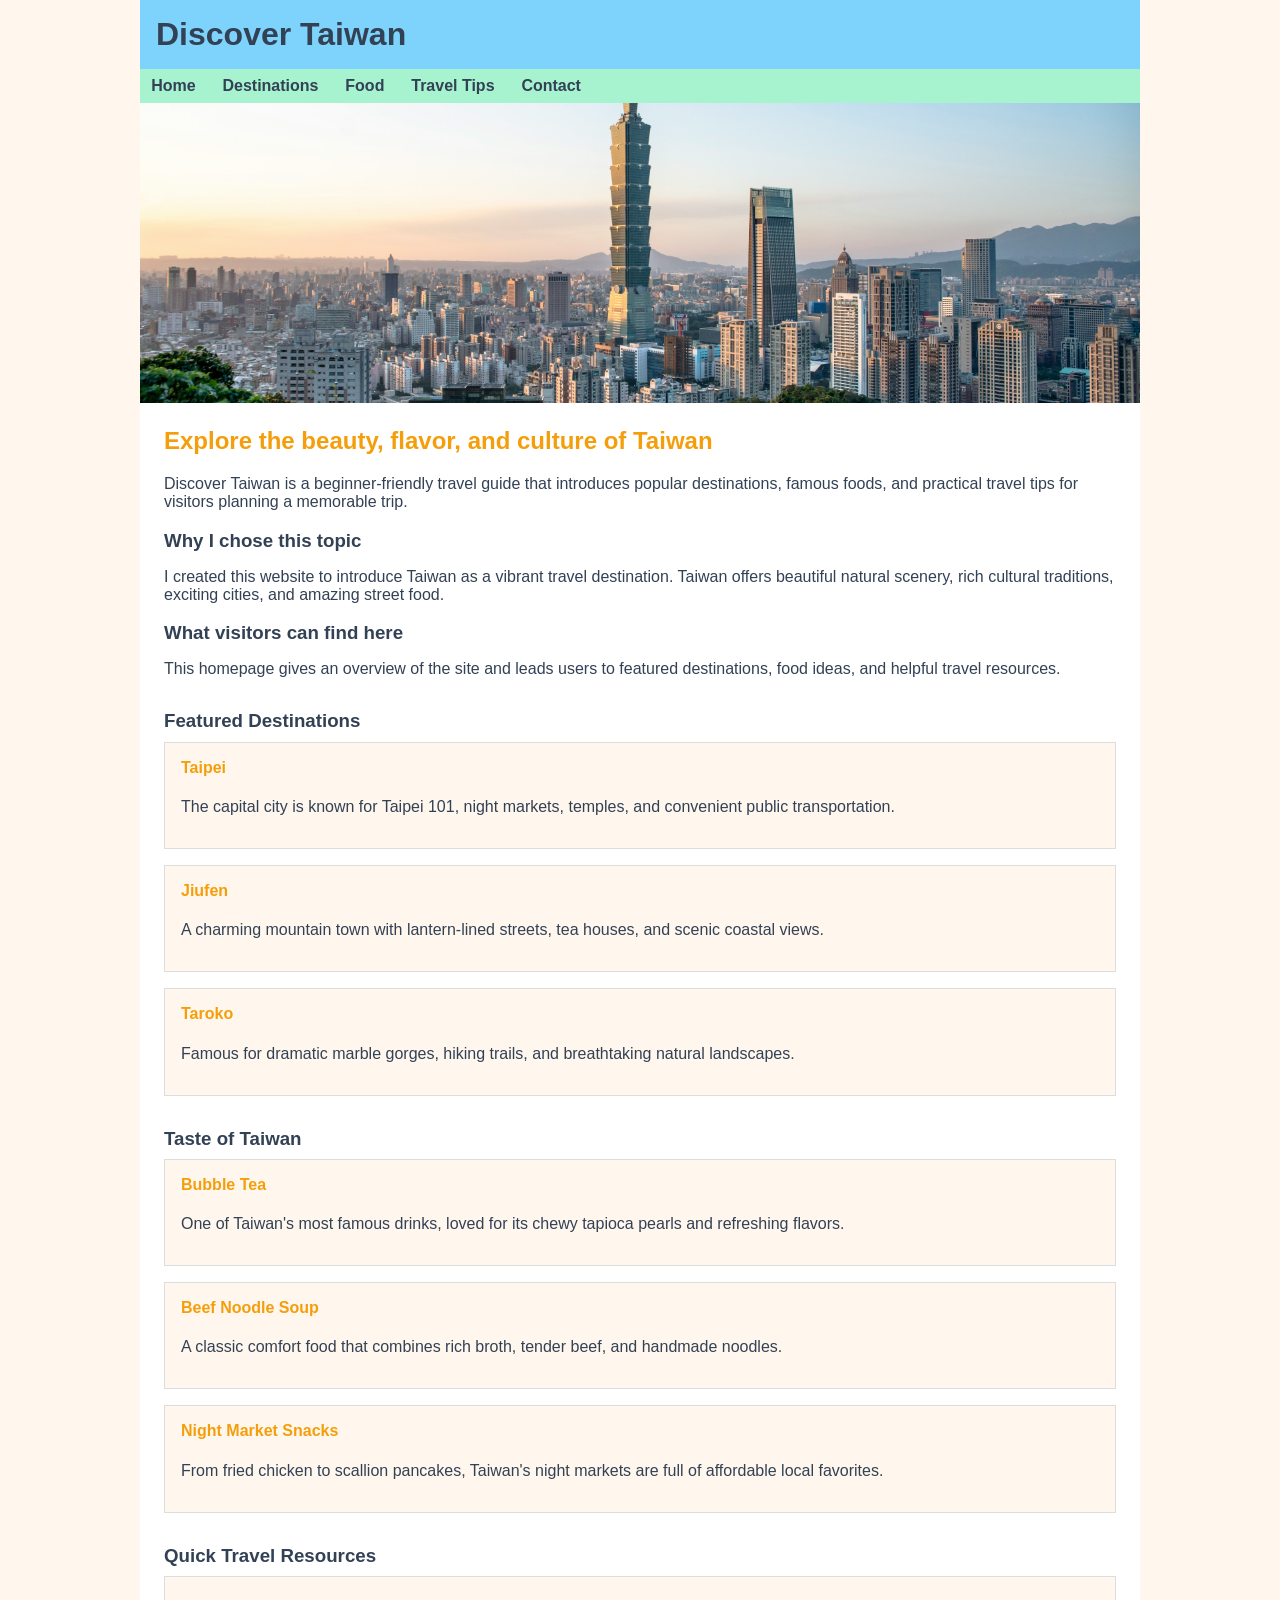
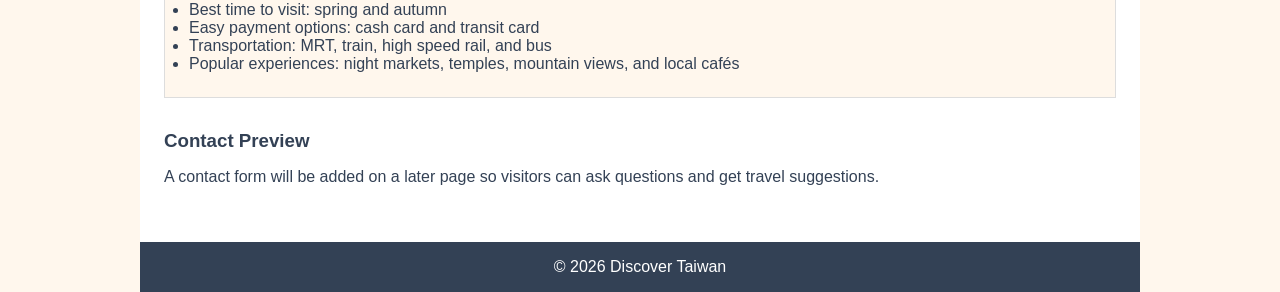
==== index.html @ a4ccfa7e "Add files via upload" ====
<!DOCTYPE html>
<html lang="en">
<head>
  <meta charset="UTF-8">
  <meta name="viewport" content="width=device-width, initial-scale=1.0">
  <title>Discover Taiwan</title>
  <link rel="stylesheet" href="style.css">
</head>
<body>
  <div id="wrapper">
    <header>
      <h1>Discover Taiwan</h1>
    </header>

    <nav>
      <ul>
        <li><a href="index.html">Home</a></li>
        <li><a href="#destinations">Destinations</a></li>
        <li><a href="#food">Food</a></li>
        <li><a href="#tips">Travel Tips</a></li>
        <li><a href="#contact">Contact</a></li>
      </ul>
    </nav>

    <div id="homehero"></div>

    <main>
      <h2>Explore the beauty, flavor, and culture of Taiwan</h2>

      <p>
        Discover Taiwan is a beginner-friendly travel guide that introduces popular destinations,
        famous foods, and practical travel tips for visitors planning a memorable trip.
      </p>

      <section id="intro">
        <h3>Why I chose this topic</h3>
        <p>
          I created this website to introduce Taiwan as a vibrant travel destination. Taiwan offers
          beautiful natural scenery, rich cultural traditions, exciting cities, and amazing street food.
        </p>

        <h3>What visitors can find here</h3>
        <p>
          This homepage gives an overview of the site and leads users to featured destinations,
          food ideas, and helpful travel resources.
        </p>
      </section>

      <section id="destinations">
        <h3>Featured Destinations</h3>
        <div>
          <h4>Taipei</h4>
          <p>The capital city is known for Taipei 101, night markets, temples, and convenient public transportation.</p>
        </div>

        <div>
          <h4>Jiufen</h4>
          <p>A charming mountain town with lantern-lined streets, tea houses, and scenic coastal views.</p>
        </div>

        <div>
          <h4>Taroko</h4>
          <p>Famous for dramatic marble gorges, hiking trails, and breathtaking natural landscapes.</p>
        </div>
      </section>

      <section id="food">
        <h3>Taste of Taiwan</h3>
        <div>
          <h4>Bubble Tea</h4>
          <p>One of Taiwan's most famous drinks, loved for its chewy tapioca pearls and refreshing flavors.</p>
        </div>

        <div>
          <h4>Beef Noodle Soup</h4>
          <p>A classic comfort food that combines rich broth, tender beef, and handmade noodles.</p>
        </div>

        <div>
          <h4>Night Market Snacks</h4>
          <p>From fried chicken to scallion pancakes, Taiwan's night markets are full of affordable local favorites.</p>
        </div>
      </section>

      <section id="tips">
        <h3>Quick Travel Resources</h3>
        <ul>
          <li>Best time to visit: spring and autumn</li>
          <li>Easy payment options: cash card and transit card</li>
          <li>Transportation: MRT, train, high speed rail, and bus</li>
          <li>Popular experiences: night markets, temples, mountain views, and local cafés</li>
        </ul>
      </section>

      <section id="contact">
        <h3>Contact Preview</h3>
        <p>
          A contact form will be added on a later page so visitors can ask questions and get travel suggestions.
        </p>
      </section>
    </main>

    <footer>
      <p>&copy; 2026 Discover Taiwan</p>
    </footer>
  </div>
</body>
</html>
---- style.css ----
* {
  box-sizing: border-box;
}

body {
  background-color: #FFF7ED;
  color: #334155;
  font-family: Arial, Helvetica, sans-serif;
  margin: 0;
}

#wrapper {
  width: 90%;
  max-width: 1000px;
  margin-left: auto;
  margin-right: auto;
  background-color: #FFFFFF;
}

header {
  background-color: #7DD3FC;
  color: #334155;
  padding: 1em;
}

header h1 {
  margin: 0;
}

nav {
  background-color: #A7F3D0;
  padding: 0.5em;
}

nav ul {
  list-style-type: none;
  margin: 0;
  padding-left: 0;
}

nav li {
  display: inline-block;
  margin-right: 1em;
}

nav a {
  text-decoration: none;
  color: #334155;
  font-weight: bold;
  padding: 0.2em;
}

nav a:hover {
  color: #F59E0B;
}

#homehero {
  height: 300px;
  background-image: url("taipei-cityscape.jpg");
  background-size: cover;
  background-position: center;
}

main {
  padding: 1.5em;
}

main h2 {
  color: #F59E0B;
  margin-top: 0;
}

section {
  margin-bottom: 2em;
}

section h3 {
  color: #334155;
  margin-bottom: 0.5em;
}

h4 {
  margin-top: 0;
  color: #F59E0B;
}

#destinations div,
#food div {
  background-color: #FFF7ED;
  border: 1px solid #dddddd;
  padding: 1em;
  margin-bottom: 1em;
}

#tips ul {
  background-color: #FFF7ED;
  border: 1px solid #dddddd;
  padding: 1.5em;
  margin: 0;
}

footer {
  background-color: #334155;
  color: #FFFFFF;
  text-align: center;
  padding: 1em;
}

footer p {
  margin: 0;
}

@media (max-width: 600px) {
  nav li {
    display: block;
    margin-bottom: 0.5em;
  }

  #homehero {
    height: 200px;
  }
}
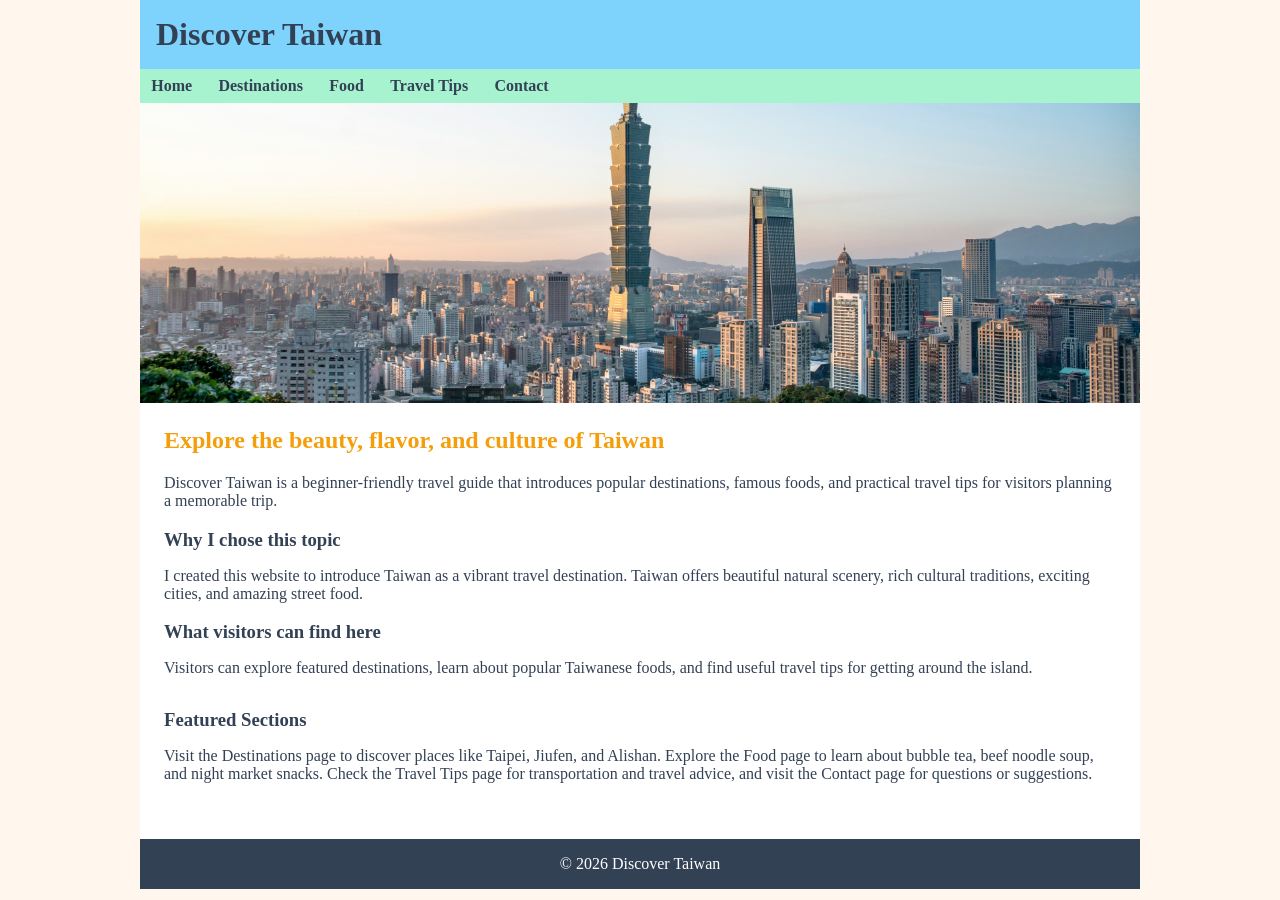
==== commit adce4780: "Add files via upload" ====
--- a/index.html
+++ b/index.html
@@ -15,10 +15,10 @@
     <nav>
       <ul>
         <li><a href="index.html">Home</a></li>
-        <li><a href="#destinations">Destinations</a></li>
-        <li><a href="#food">Food</a></li>
-        <li><a href="#tips">Travel Tips</a></li>
-        <li><a href="#contact">Contact</a></li>
+        <li><a href="destinations.html">Destinations</a></li>
+        <li><a href="food.html">Food</a></li>
+        <li><a href="tips.html">Travel Tips</a></li>
+        <li><a href="contact.html">Contact</a></li>
       </ul>
     </nav>
 
@@ -41,61 +41,18 @@
 
         <h3>What visitors can find here</h3>
         <p>
-          This homepage gives an overview of the site and leads users to featured destinations,
-          food ideas, and helpful travel resources.
+          Visitors can explore featured destinations, learn about popular Taiwanese foods, and find
+          useful travel tips for getting around the island.
         </p>
       </section>
 
-      <section id="destinations">
-        <h3>Featured Destinations</h3>
-        <div>
-          <h4>Taipei</h4>
-          <p>The capital city is known for Taipei 101, night markets, temples, and convenient public transportation.</p>
-        </div>
-
-        <div>
-          <h4>Jiufen</h4>
-          <p>A charming mountain town with lantern-lined streets, tea houses, and scenic coastal views.</p>
-        </div>
-
-        <div>
-          <h4>Taroko</h4>
-          <p>Famous for dramatic marble gorges, hiking trails, and breathtaking natural landscapes.</p>
-        </div>
-      </section>
-
-      <section id="food">
-        <h3>Taste of Taiwan</h3>
-        <div>
-          <h4>Bubble Tea</h4>
-          <p>One of Taiwan's most famous drinks, loved for its chewy tapioca pearls and refreshing flavors.</p>
-        </div>
-
-        <div>
-          <h4>Beef Noodle Soup</h4>
-          <p>A classic comfort food that combines rich broth, tender beef, and handmade noodles.</p>
-        </div>
-
-        <div>
-          <h4>Night Market Snacks</h4>
-          <p>From fried chicken to scallion pancakes, Taiwan's night markets are full of affordable local favorites.</p>
-        </div>
-      </section>
-
-      <section id="tips">
-        <h3>Quick Travel Resources</h3>
-        <ul>
-          <li>Best time to visit: spring and autumn</li>
-          <li>Easy payment options: cash card and transit card</li>
-          <li>Transportation: MRT, train, high speed rail, and bus</li>
-          <li>Popular experiences: night markets, temples, mountain views, and local cafés</li>
-        </ul>
-      </section>
-
-      <section id="contact">
-        <h3>Contact Preview</h3>
+      <section>
+        <h3>Featured Sections</h3>
         <p>
-          A contact form will be added on a later page so visitors can ask questions and get travel suggestions.
+          Visit the Destinations page to discover places like Taipei, Jiufen, and Alishan. Explore
+          the Food page to learn about bubble tea, beef noodle soup, and night market snacks. Check
+          the Travel Tips page for transportation and travel advice, and visit the Contact page for
+          questions or suggestions.
         </p>
       </section>
     </main>
--- a/style.css
+++ b/style.css
@@ -5,7 +5,7 @@
 body {
   background-color: #FFF7ED;
   color: #334155;
-  font-family: Arial, Helvetica, sans-serif;
+  font-family: "Times New Roman", Times, serif;
   margin: 0;
 }
 
@@ -99,6 +99,58 @@
   margin: 0;
 }
 
+.page-image {
+  width: 100%;
+  max-width: 700px;
+  height: auto;
+  display: block;
+  margin-bottom: 1.5em;
+  border: 1px solid #dddddd;
+}
+
+form {
+  background-color: #FFF7ED;
+  border: 1px solid #cccccc;
+  padding: 1.5em;
+  max-width: 500px;
+  margin: 0 auto;
+}
+
+label {
+  font-weight: bold;
+}
+
+select {
+  width: 100%;
+  padding: 0.5em;
+  margin-top: 0.3em;
+  border: 1px solid #cccccc;
+  font-family: "Times New Roman", Times, serif;
+}
+
+input[type="text"],
+input[type="email"],
+textarea {
+  width: 100%;
+  padding: 0.5em;
+  margin-top: 0.3em;
+  border: 1px solid #cccccc;
+  font-family: Arial, Helvetica, sans-serif;
+}
+
+input[type="submit"] {
+  background-color: #7DD3FC;
+  color: #334155;
+  border: none;
+  padding: 0.6em 1em;
+  font-weight: bold;
+  cursor: pointer;
+}
+
+input[type="submit"]:hover {
+  background-color: #A7F3D0;
+}
+
 footer {
   background-color: #334155;
   color: #FFFFFF;
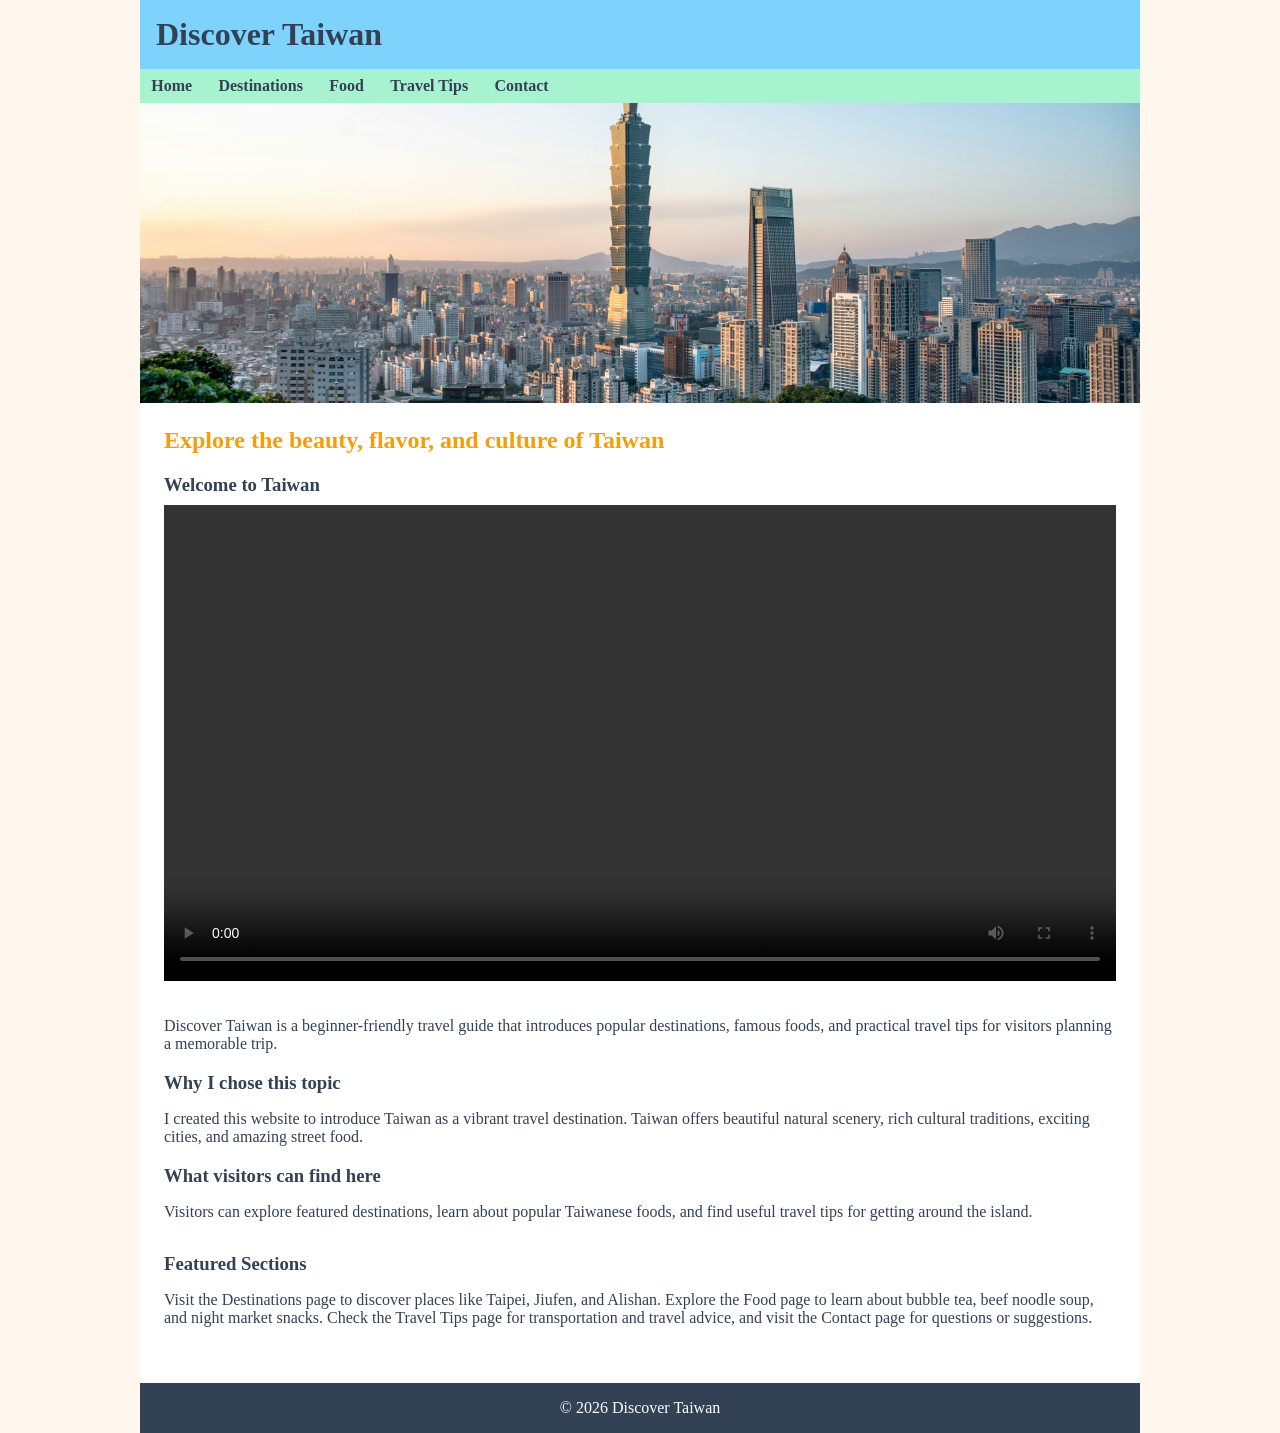
==== commit f77fd8af: "Update index.html" ====
--- a/index.html
+++ b/index.html
@@ -26,6 +26,13 @@
 
     <main>
       <h2>Explore the beauty, flavor, and culture of Taiwan</h2>
+      
+    <section id="home-video">
+      <h3>Welcome to Taiwan</h3>
+      <video controls width="100%">
+      <source src="Taipei video.mp4" type="video/mp4">
+      </video>
+    </section>
 
       <p>
         Discover Taiwan is a beginner-friendly travel guide that introduces popular destinations,
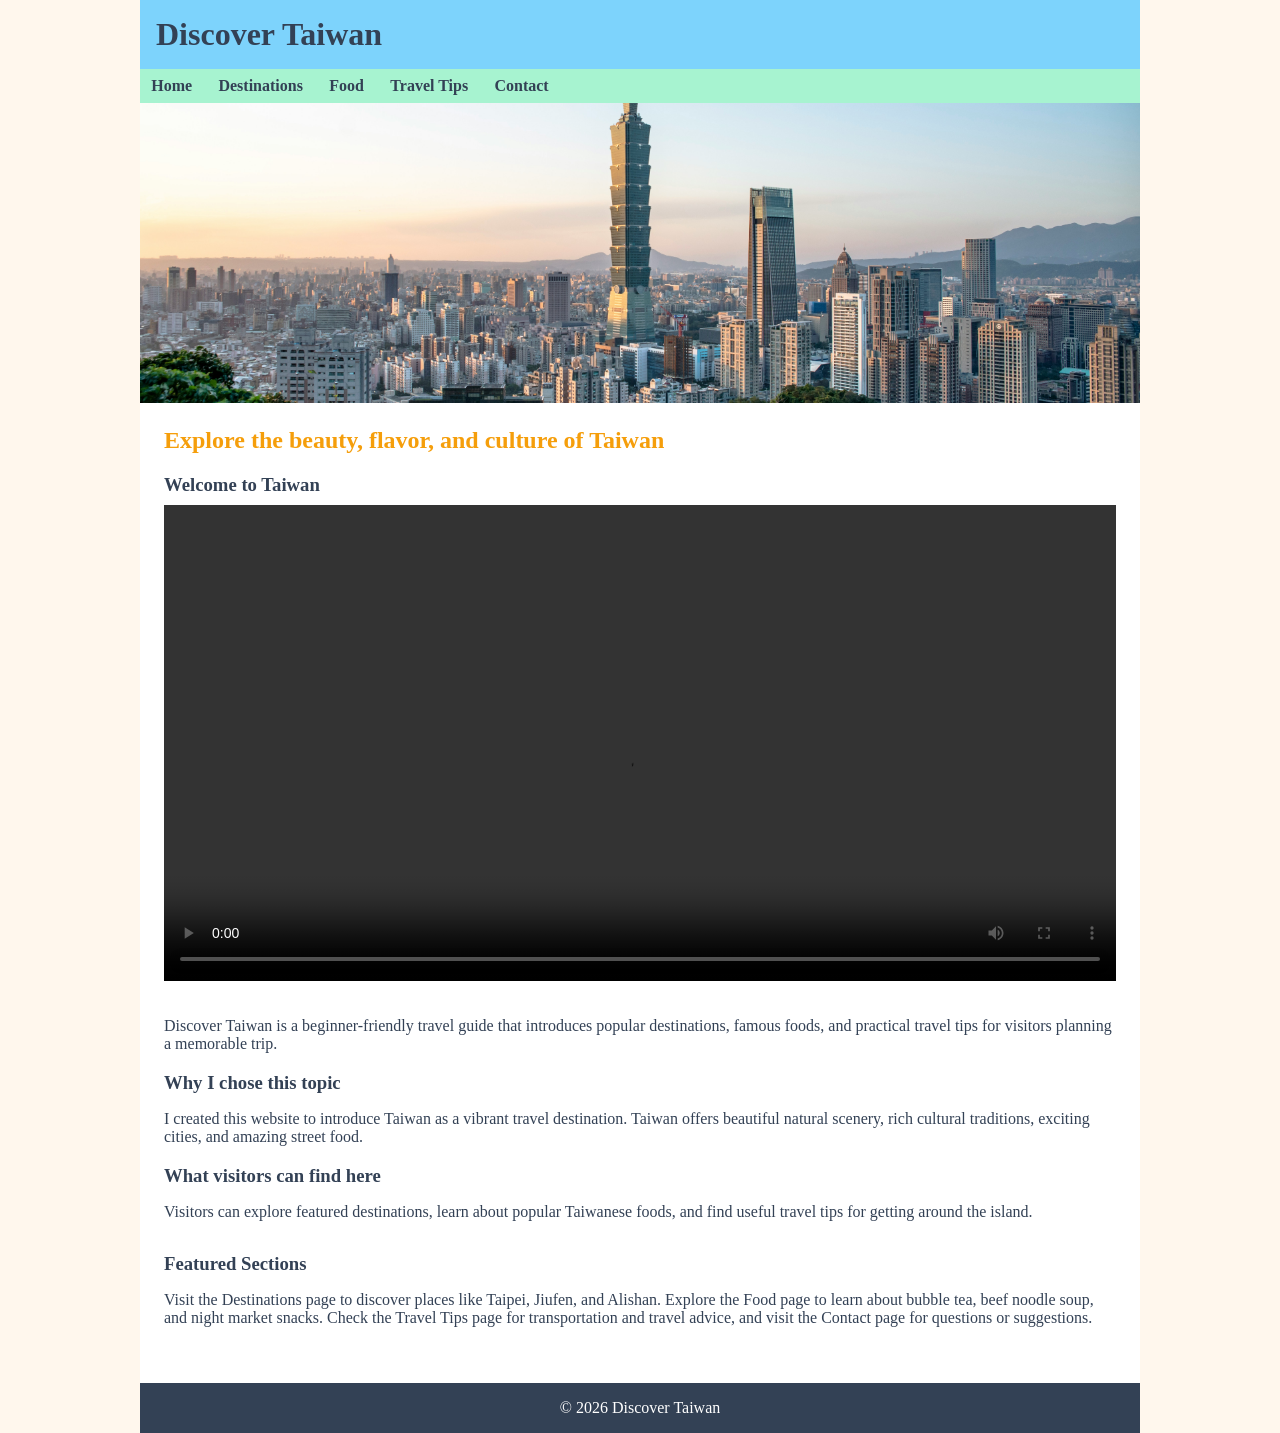
==== commit 47df5fe1: "Update index.html" ====
--- a/index.html
+++ b/index.html
@@ -30,7 +30,7 @@
     <section id="home-video">
       <h3>Welcome to Taiwan</h3>
       <video controls width="100%">
-      <source src="Taipei video.mp4" type="video/mp4">
+      <source src="Taipei video(1).mp4" type="video/mp4">
       </video>
     </section>
 
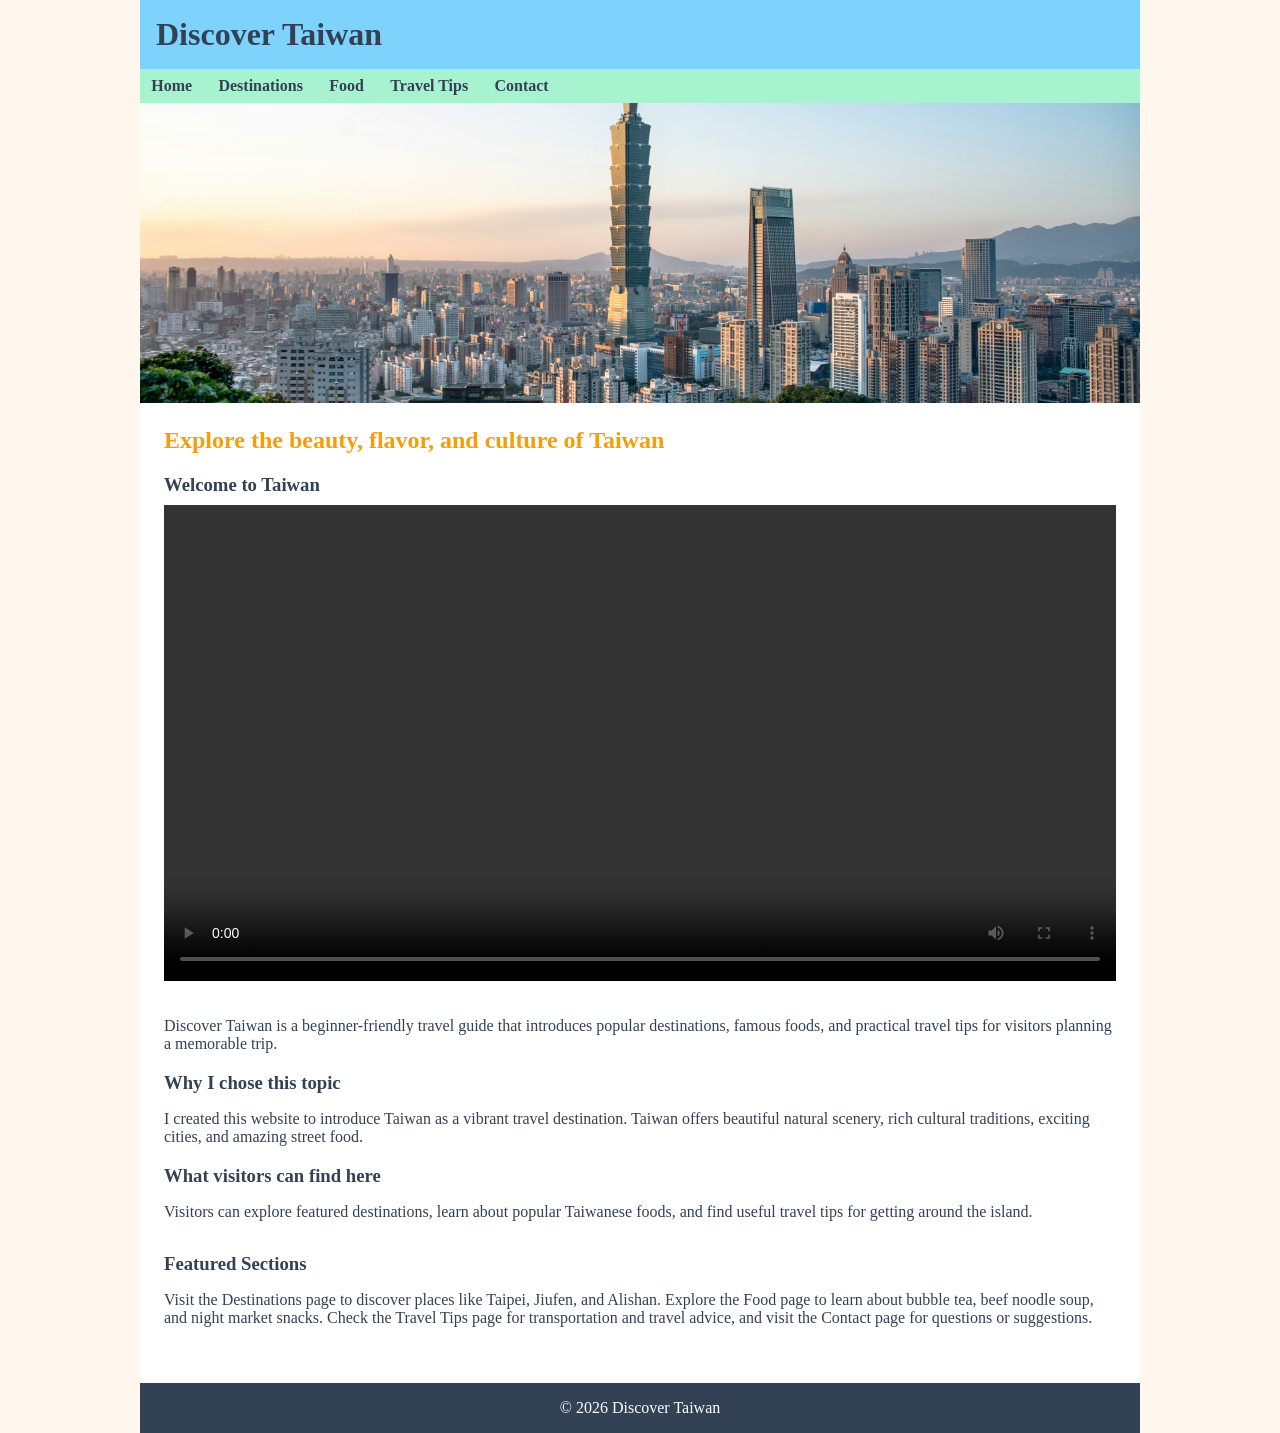
==== commit de75d3ab: "Update index.html" ====
--- a/index.html
+++ b/index.html
@@ -3,6 +3,15 @@
 <head>
   <meta charset="UTF-8">
   <meta name="viewport" content="width=device-width, initial-scale=1.0">
+  <!-- Google tag (gtag.js) -->
+<script async src="https://www.googletagmanager.com/gtag/js?id=G-1JTNHXPR3T"></script>
+<script>
+  window.dataLayer = window.dataLayer || [];
+  function gtag(){dataLayer.push(arguments);}
+  gtag('js', new Date());
+
+  gtag('config', 'G-1JTNHXPR3T');
+</script>
   <title>Discover Taiwan</title>
   <link rel="stylesheet" href="style.css">
 </head>
